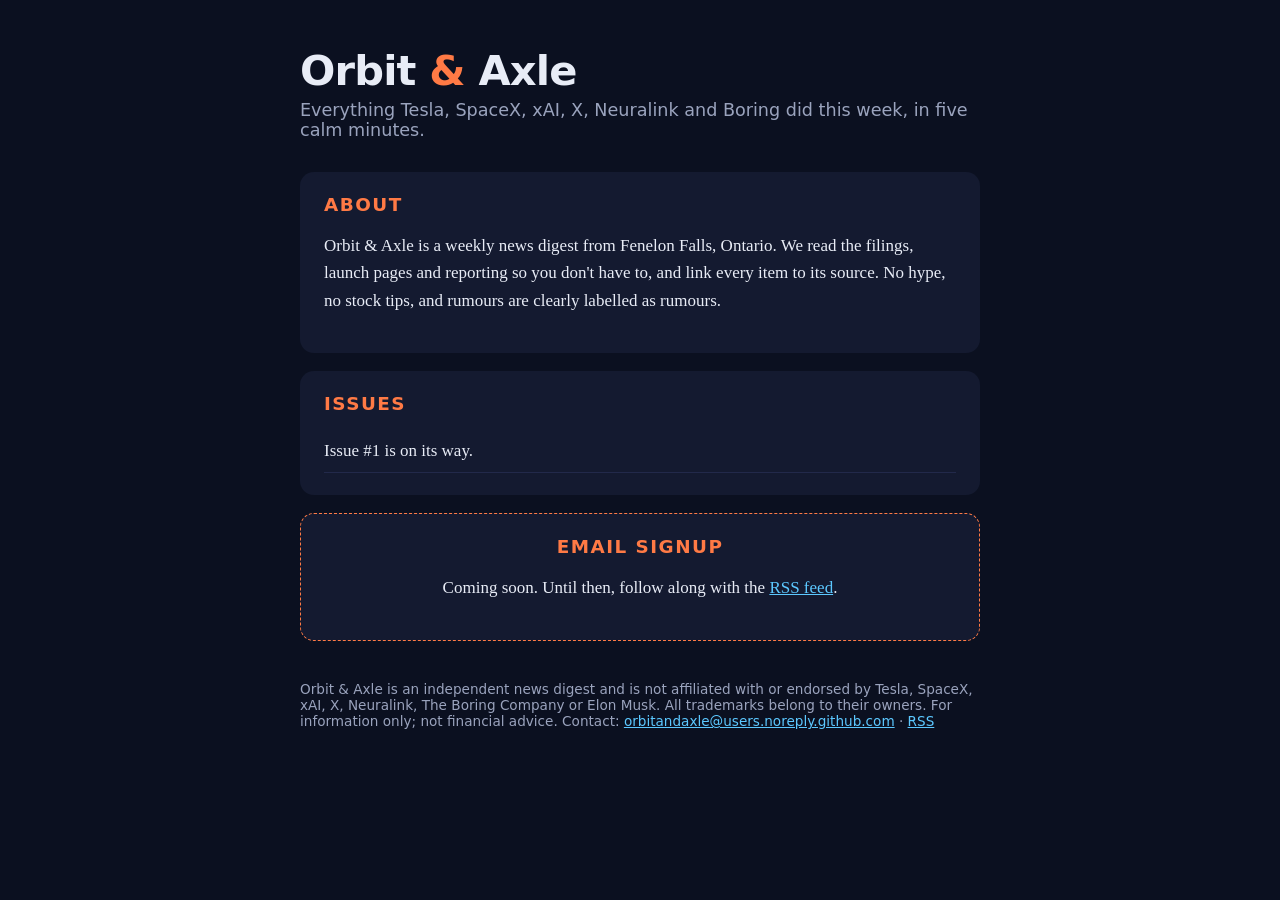
==== index.html @ b5043ef7 "Initial Orbit & Axle site" ====
<!DOCTYPE html><html lang="en"><head><meta charset="utf-8"><meta name="viewport" content="width=device-width,initial-scale=1">
<title>Orbit &amp; Axle — Elon-world news, weekly</title><meta name="description" content="A calm, plain weekly digest of Elon-world news: Tesla, SpaceX, xAI, X, Neuralink and The Boring Company.">
<link rel="stylesheet" href="https://romandarkartist.github.io/orbit-and-axle/style.css"><link rel="alternate" type="application/rss+xml" title="Orbit &amp; Axle" href="https://romandarkartist.github.io/orbit-and-axle/feed.xml"></head>
<body><div class="wrap"><header><h1>Orbit <span>&amp;</span> Axle</h1><p class="tag">Everything Tesla, SpaceX, xAI, X, Neuralink and Boring did this week, in five calm minutes.</p></header>
<section class="card"><h2>About</h2><p>Orbit &amp; Axle is a weekly news digest from Fenelon Falls, Ontario. We read the filings, launch pages and reporting so you don't have to, and link every item to its source. No hype, no stock tips, and rumours are clearly labelled as rumours.</p></section>
<section class="card"><h2>Issues</h2><ul class="issues"><li>Issue #1 is on its way.</li></ul></section>
<section class="card soon"><h2>Email signup</h2><p>Coming soon. Until then, follow along with the <a href="https://romandarkartist.github.io/orbit-and-axle/feed.xml">RSS feed</a>.</p></section>
<footer>Orbit &amp; Axle is an independent news digest and is not affiliated with or endorsed by Tesla, SpaceX, xAI, X, Neuralink, The Boring Company or Elon Musk. All trademarks belong to their owners. For information only; not financial advice. Contact: <a href="mailto:orbitandaxle@users.noreply.github.com">orbitandaxle@users.noreply.github.com</a> · <a href="https://romandarkartist.github.io/orbit-and-axle/feed.xml">RSS</a></footer></div></body></html>
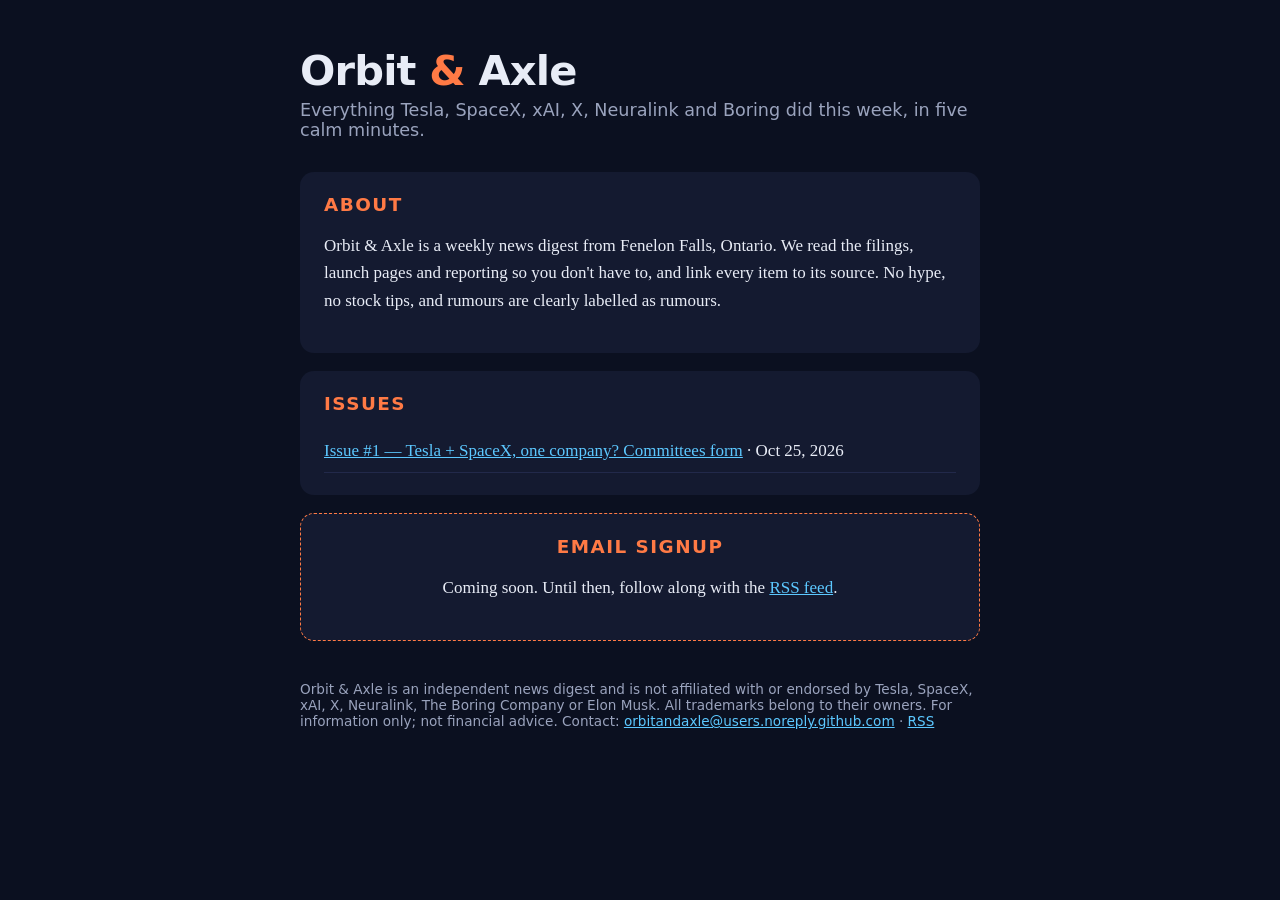
==== commit 2783b403: "Publish issue #1" ====
--- a/index.html
+++ b/index.html
@@ -3,6 +3,6 @@
 <link rel="stylesheet" href="https://romandarkartist.github.io/orbit-and-axle/style.css"><link rel="alternate" type="application/rss+xml" title="Orbit &amp; Axle" href="https://romandarkartist.github.io/orbit-and-axle/feed.xml"></head>
 <body><div class="wrap"><header><h1>Orbit <span>&amp;</span> Axle</h1><p class="tag">Everything Tesla, SpaceX, xAI, X, Neuralink and Boring did this week, in five calm minutes.</p></header>
 <section class="card"><h2>About</h2><p>Orbit &amp; Axle is a weekly news digest from Fenelon Falls, Ontario. We read the filings, launch pages and reporting so you don't have to, and link every item to its source. No hype, no stock tips, and rumours are clearly labelled as rumours.</p></section>
-<section class="card"><h2>Issues</h2><ul class="issues"><li>Issue #1 is on its way.</li></ul></section>
+<section class="card"><h2>Issues</h2><ul class="issues"><li><a href="https://romandarkartist.github.io/orbit-and-axle/issues/001.html">Issue #1 — Tesla + SpaceX, one company? Committees form</a> · Oct 25, 2026</li></ul></section>
 <section class="card soon"><h2>Email signup</h2><p>Coming soon. Until then, follow along with the <a href="https://romandarkartist.github.io/orbit-and-axle/feed.xml">RSS feed</a>.</p></section>
 <footer>Orbit &amp; Axle is an independent news digest and is not affiliated with or endorsed by Tesla, SpaceX, xAI, X, Neuralink, The Boring Company or Elon Musk. All trademarks belong to their owners. For information only; not financial advice. Contact: <a href="mailto:orbitandaxle@users.noreply.github.com">orbitandaxle@users.noreply.github.com</a> · <a href="https://romandarkartist.github.io/orbit-and-axle/feed.xml">RSS</a></footer></div></body></html>
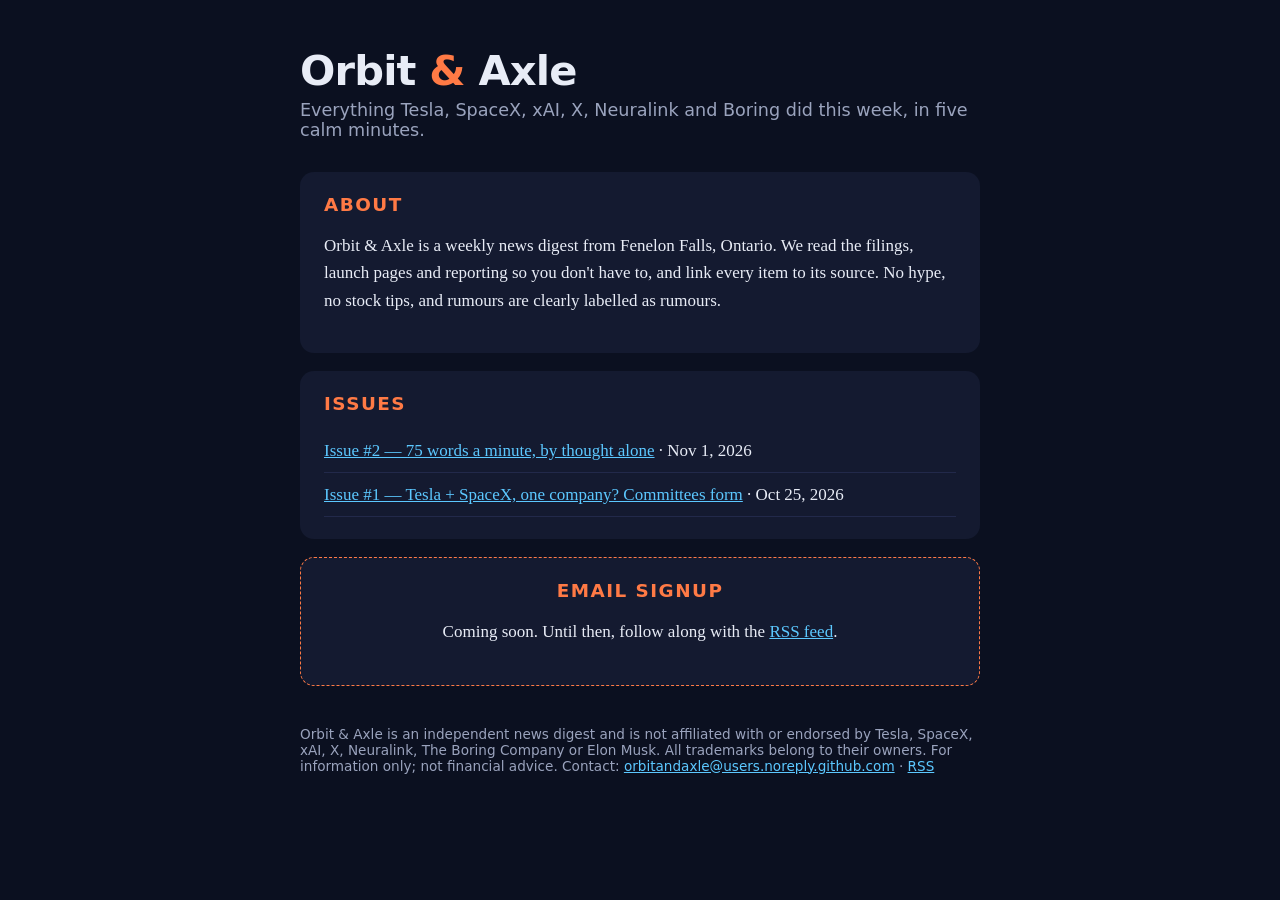
==== commit 305d92be: "Publish issue #2" ====
--- a/index.html
+++ b/index.html
@@ -3,6 +3,6 @@
 <link rel="stylesheet" href="https://romandarkartist.github.io/orbit-and-axle/style.css"><link rel="alternate" type="application/rss+xml" title="Orbit &amp; Axle" href="https://romandarkartist.github.io/orbit-and-axle/feed.xml"></head>
 <body><div class="wrap"><header><h1>Orbit <span>&amp;</span> Axle</h1><p class="tag">Everything Tesla, SpaceX, xAI, X, Neuralink and Boring did this week, in five calm minutes.</p></header>
 <section class="card"><h2>About</h2><p>Orbit &amp; Axle is a weekly news digest from Fenelon Falls, Ontario. We read the filings, launch pages and reporting so you don't have to, and link every item to its source. No hype, no stock tips, and rumours are clearly labelled as rumours.</p></section>
-<section class="card"><h2>Issues</h2><ul class="issues"><li><a href="https://romandarkartist.github.io/orbit-and-axle/issues/001.html">Issue #1 — Tesla + SpaceX, one company? Committees form</a> · Oct 25, 2026</li></ul></section>
+<section class="card"><h2>Issues</h2><ul class="issues"><li><a href="https://romandarkartist.github.io/orbit-and-axle/issues/002.html">Issue #2 — 75 words a minute, by thought alone</a> · Nov 1, 2026</li><li><a href="https://romandarkartist.github.io/orbit-and-axle/issues/001.html">Issue #1 — Tesla + SpaceX, one company? Committees form</a> · Oct 25, 2026</li></ul></section>
 <section class="card soon"><h2>Email signup</h2><p>Coming soon. Until then, follow along with the <a href="https://romandarkartist.github.io/orbit-and-axle/feed.xml">RSS feed</a>.</p></section>
 <footer>Orbit &amp; Axle is an independent news digest and is not affiliated with or endorsed by Tesla, SpaceX, xAI, X, Neuralink, The Boring Company or Elon Musk. All trademarks belong to their owners. For information only; not financial advice. Contact: <a href="mailto:orbitandaxle@users.noreply.github.com">orbitandaxle@users.noreply.github.com</a> · <a href="https://romandarkartist.github.io/orbit-and-axle/feed.xml">RSS</a></footer></div></body></html>
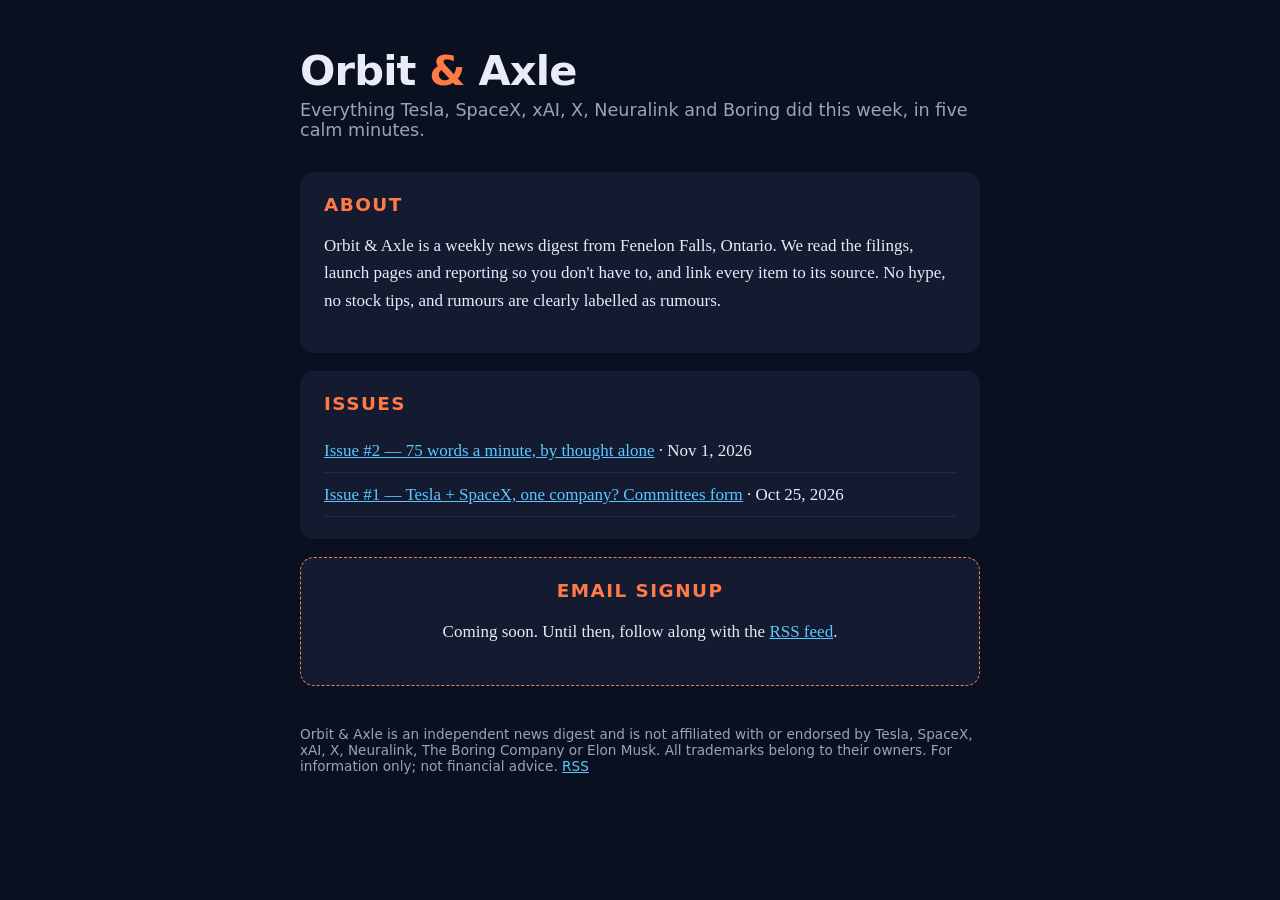
==== commit 99f1fb5a: "Remove public contact" ====
--- a/index.html
+++ b/index.html
@@ -5,4 +5,4 @@
 <section class="card"><h2>About</h2><p>Orbit &amp; Axle is a weekly news digest from Fenelon Falls, Ontario. We read the filings, launch pages and reporting so you don't have to, and link every item to its source. No hype, no stock tips, and rumours are clearly labelled as rumours.</p></section>
 <section class="card"><h2>Issues</h2><ul class="issues"><li><a href="https://romandarkartist.github.io/orbit-and-axle/issues/002.html">Issue #2 — 75 words a minute, by thought alone</a> · Nov 1, 2026</li><li><a href="https://romandarkartist.github.io/orbit-and-axle/issues/001.html">Issue #1 — Tesla + SpaceX, one company? Committees form</a> · Oct 25, 2026</li></ul></section>
 <section class="card soon"><h2>Email signup</h2><p>Coming soon. Until then, follow along with the <a href="https://romandarkartist.github.io/orbit-and-axle/feed.xml">RSS feed</a>.</p></section>
-<footer>Orbit &amp; Axle is an independent news digest and is not affiliated with or endorsed by Tesla, SpaceX, xAI, X, Neuralink, The Boring Company or Elon Musk. All trademarks belong to their owners. For information only; not financial advice. Contact: <a href="mailto:orbitandaxle@users.noreply.github.com">orbitandaxle@users.noreply.github.com</a> · <a href="https://romandarkartist.github.io/orbit-and-axle/feed.xml">RSS</a></footer></div></body></html>+<footer>Orbit &amp; Axle is an independent news digest and is not affiliated with or endorsed by Tesla, SpaceX, xAI, X, Neuralink, The Boring Company or Elon Musk. All trademarks belong to their owners. For information only; not financial advice. <a href="https://romandarkartist.github.io/orbit-and-axle/feed.xml">RSS</a></footer></div></body></html>
